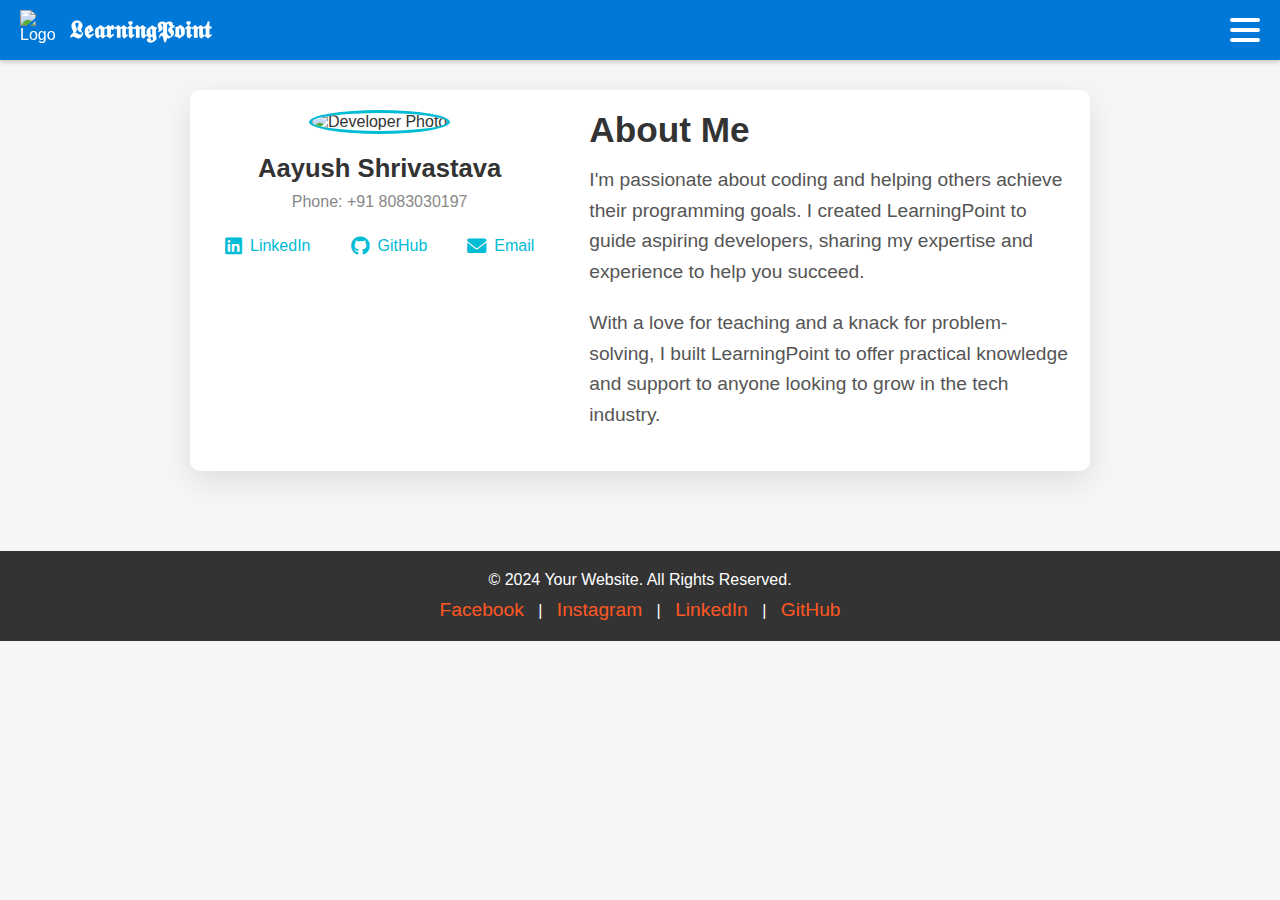
==== contact.html @ 3126063e "Add files via upload" ====
<!DOCTYPE html>
<html lang="en">
<head>
    <meta charset="UTF-8">
    <meta name="viewport" content="width=device-width, initial-scale=1.0">
    <title>About the Developer</title>
    <head>
        <!-- Add Font Awesome CDN -->
        <link href="https://cdnjs.cloudflare.com/ajax/libs/font-awesome/6.0.0-beta3/css/all.min.css" rel="stylesheet">
    </head>
    
    <style>
        /* General Reset */
        * {
            margin: 0;
            padding: 0;
            box-sizing: border-box;
        }
        
        /* Header Styling */
        .main-header {
            display: flex;
            justify-content: space-between;
            align-items: center;
            padding: 10px 20px;
            background-color: #0078d7;
            color: #fff;
            position: fixed;
            top: 0;
            left: 0;
            right: 0;
            z-index: 1000;
            height: 60px;
            box-shadow: 0 2px 5px rgba(0, 0, 0, 0.2);
        }
        body {
            padding-top: 60px; /* Add padding to avoid overlap with fixed header */
        }
        
        .logo {
            display: flex;
            align-items: center;
        }

        .logo-img {
            width: 40px;
            height: 40px;
            margin-right: 10px;
        }

        .logo-text {
            font-size: 1.5rem;
            font-weight: bold;
        }

        /* Toggle Menu Styling */
        .toggle-menu {
            display: flex;
            flex-direction: column;
            justify-content: space-between;
            width: 30px;
            height: 24px;
            cursor: pointer;
        }

        .toggle-bar {
            width: 100%;
            height: 4px;
            background-color: #fff;
            border-radius: 2px;
            transition: transform 0.3s ease, opacity 0.3s ease;
        }

        /* Navigation Menu */
        .nav-menu {
            position: absolute;
            top: 100%;
            right: 20px;
            background-color: #fff;
            color: #333;
            border-radius: 8px;
            box-shadow: 0 4px 8px rgba(0, 0, 0, 0.1);
            overflow: hidden;
            transform: translateY(-20px);
            opacity: 0;
            visibility: hidden;
            transition: opacity 0.3s ease, transform 0.3s ease;
        }

        .nav-menu ul {
            list-style: none;
        }

        .nav-menu li {
            border-bottom: 1px solid #f0f0f0;
        }

        .nav-menu li:last-child {
            border-bottom: none;
        }

        .nav-menu a {
            display: block;
            padding: 10px 20px;
            color: #333;
            text-decoration: none;
            font-size: 1rem;
            transition: background-color 0.3s ease, color 0.3s ease;
        }

        .nav-menu a:hover {
            background-color: #0078d7;
            color: #fff;
        }

        /* Toggle Active State */
        .toggle-menu.active .toggle-bar:nth-child(1) {
            transform: translateY(10px) rotate(45deg);
        }

        .toggle-menu.active .toggle-bar:nth-child(2) {
            opacity: 0;
        }

        .toggle-menu.active .toggle-bar:nth-child(3) {
            transform: translateY(-10px) rotate(-45deg);
        }

        .nav-menu.active {
            transform: translateY(0);
            opacity: 1;
            visibility: visible;
        }

        /* Body Styling */
        body {
            font-family: 'Arial', sans-serif;
            background-color: #f4f7f6;
            color: #333;
            margin: 0;
            padding: 0;
        }

        .container {
            display: flex;
            justify-content: center;
            padding: 40px;
            margin-top: 50px;
        }

        .card {
            display: flex;
            flex-direction: row;
            background: #fff;
            border-radius: 10px;
            box-shadow: 0 10px 30px rgba(0, 0, 0, 0.1);
            overflow: hidden;
            width: 900px;
            padding: 20px;
            transition: transform 0.3s ease;
        }

        .card:hover {
            transform: scale(1.02);
        }

        /* Left Side */
        .left-side {
            flex: 1;
            padding-right: 20px;
            text-align: center;
        }

        .left-side img {
            width: 150px;
            height: 150px;
            border-radius: 50%;
            object-fit: cover;
            margin-bottom: 20px;
            border: 3px solid #00bcd4;
            transition: transform 0.3s ease;
        }

        .left-side img:hover {
            transform: scale(1.1);
        }

        .left-side h3 {
            font-size: 1.6rem;
            color: #333;
            margin-bottom: 10px;
        }

        .left-side p {
            font-size: 1rem;
            color: #888;
            margin-bottom: 10px;
        }

       /* Social Links Styling */
.social-links {
    display: flex;
    flex-direction: row;
    gap: 10px;
    justify-content: center;
    margin-top: 15px;
}

.social-links a {
    padding: 10px 15px;
    /*background-color: #00bcd4;*/
    color: #00bcd4;
    text-decoration: none;
    border-radius: 25px;
    font-size: 1rem;
    transition: background-color 0.3s ease;
    display: flex;
    align-items: center; /* Align icons and text */
}

.social-links a i {
    margin-right: 8px; /* Space between icon and text */
    font-size: 1.2rem; /* Adjust icon size */
}
/*
.social-links a:hover {
    background-color: #00796b;
}*/

        /* Right Side */
        .right-side {
            flex: 2;
            padding-left: 20px;
            display: flex;
            flex-direction: column;
            justify-content: center;
        }

        .right-side h1 {
            font-size: 2.2rem;
            color: #333;
            margin-bottom: 15px;
        }

        .right-side p {
            font-size: 1.2rem;
            color: #555;
            line-height: 1.6;
            margin-bottom: 20px;
        }

        .right-side .social-links {
            margin-top: 30px;
        }

        <!-- .right-side .social-links a {
            padding: 12px 25px;
            background-color: #00bcd4;
            color: #fff;
            text-decoration: none;
            border-radius: 25px;
            margin-top: 10px;
            transition: background-color 0.3s ease;
        }

        .right-side .social-links a:hover {
            background-color: #00796b;
        } -->

        /* Responsive Design */
        @media (max-width: 768px) {
            .container {
                flex-direction: column;
                padding: 20px;
            }

            .card {
                flex-direction: column;
                padding: 20px;
                width: 100%; /* Ensures the card takes up the full width on small screens */
            }

            .left-side {
                padding-right: 0;
                text-align: center;
            }

            .right-side {
                padding-left: 0;
            }

            .right-side h1 {
                font-size: 1.8rem;
            }

            .right-side p {
                font-size: 1rem;
            }

            /* Mobile Header Adjustments */
            .main-header {
                padding: 10px 15px;
                height: auto; /* Allow height to adjust for mobile */
            }

            .toggle-menu {
                display: block;
            }
        }

        /* footer*/
        footer {
            background-color: #333;
            color: #fff;
            text-align: center;
            padding: 20px 0;
            margin-top: 40px;
        }
    
        footer p {
            margin: 0;
            font-size: 1rem;
        }
    
        footer a {
            color: #ff5722;
            text-decoration: none;
            font-size: 1.2rem;
        }
    
        footer a:hover {
            text-decoration: underline;
        }
    
        .footer-social-links {
            margin-top: 10px;
        }
    
        .footer-social-links a {
            margin: 0 10px;
        }
    
        @media (max-width: 768px) {
            footer p {
                font-size: 0.9rem;
            }
    
            footer a {
                font-size: 1rem;
            }
    
            .footer-social-links {
                margin-top: 15px;
            }
    
            .footer-social-links a {
                font-size: 1rem;
                margin: 0 8px;
            }
        }
    </style>
</head>
<body>

    <!-- Header -->
    <header class="main-header">
        <div class="logo">
            <img src="LearningPoint.webp" alt="Logo" class="logo-img">
            <span class="logo-text">𝕷𝖊𝖆𝖗𝖓𝖎𝖓𝖌𝕻𝖔𝖎𝖓𝖙</span>
        </div>
        <div class="toggle-menu">
            <div class="toggle-bar"></div>
            <div class="toggle-bar"></div>
            <div class="toggle-bar"></div>
        </div>
        <nav class="nav-menu">
            <ul>
                <li><a href="index.html">Home</a></li>
                <li><a href="courses.html">Courses</a></li>
                <li><a href="project.html">Projects</a></li>
                <li><a href="contact.html">Contact</a></li>
            </ul>
        </nav>
    </header>

    <div class="container">
        <div class="card">
            <div class="left-side">
                <img src="987.jpg" alt="Developer Photo">
                <h3>Aayush Shrivastava</h3>
                <p>Phone: +91 8083030197</p>
                <div class="social-links">
                    <a href="https://linkedin.com/in/lifeline024" target="_blank"><i class="fab fa-linkedin"></i> LinkedIn</a>
                    <a href="https://github.com/lifeline024" target="_blank"><i class="fab fa-github"></i> GitHub</a>
                    <a href="mailto:rajaayush931@gmail.com" target="_blank"><i class="fas fa-envelope"></i> Email</a>
                </div>
                
            </div>
            <br>
            <div class="right-side">
                <h1>About Me</h1>
                <p>I'm passionate about coding and helping others achieve their programming goals. I created LearningPoint to guide aspiring developers, sharing my expertise and experience to help you succeed.</p>
                <p>With a love for teaching and a knack for problem-solving, I built LearningPoint to offer practical knowledge and support to anyone looking to grow in the tech industry.</p>
            </div>
        </div>
    </div>
<footer>
    <p>&copy; 2024 Your Website. All Rights Reserved.</p>
    <div class="footer-social-links">
        <a href="https://www.facebook.com/yourprofile" target="_blank">Facebook</a> |
        <a href="https://www.instagram.com/yourprofile" target="_blank">Instagram</a> |
        <a href="https://www.linkedin.com/in/yourprofile" target="_blank">LinkedIn</a> |
        <a href="https://github.com/yourprofile" target="_blank">GitHub</a>
    </div>
</footer>
    <script>
        const toggleMenu = document.querySelector('.toggle-menu');
        const navMenu = document.querySelector('.nav-menu');
        
        toggleMenu.addEventListener('click', () => {
            toggleMenu.classList.toggle('active');
            navMenu.classList.toggle('active');
        });
    </script>
</body>
</html>
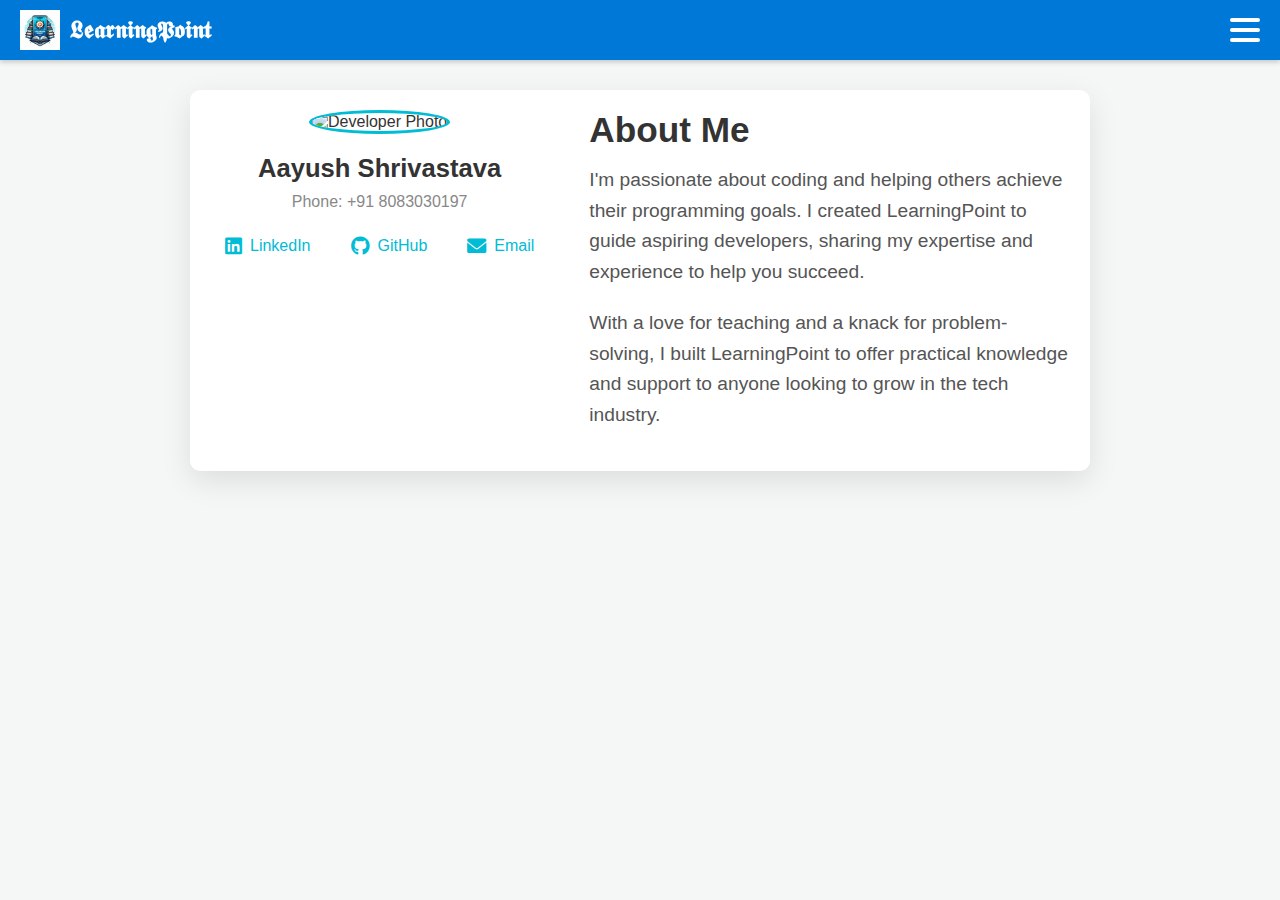
==== commit d5c90870: "Update contact.html" ====
--- a/contact.html
+++ b/contact.html
@@ -365,7 +365,7 @@
     <!-- Header -->
     <header class="main-header">
         <div class="logo">
-            <img src="LearningPoint.webp" alt="Logo" class="logo-img">
+            <img src="logo.png" alt="Logo" class="logo-img">
             <span class="logo-text">𝕷𝖊𝖆𝖗𝖓𝖎𝖓𝖌𝕻𝖔𝖎𝖓𝖙</span>
         </div>
         <div class="toggle-menu">
@@ -375,7 +375,7 @@
         </div>
         <nav class="nav-menu">
             <ul>
-                <li><a href="index.html">Home</a></li>
+                <li><a href="home.html">Home</a></li>
                 <li><a href="courses.html">Courses</a></li>
                 <li><a href="project.html">Projects</a></li>
                 <li><a href="contact.html">Contact</a></li>
@@ -404,15 +404,15 @@
             </div>
         </div>
     </div>
-<footer>
-    <p>&copy; 2024 Your Website. All Rights Reserved.</p>
-    <div class="footer-social-links">
-        <a href="https://www.facebook.com/yourprofile" target="_blank">Facebook</a> |
-        <a href="https://www.instagram.com/yourprofile" target="_blank">Instagram</a> |
-        <a href="https://www.linkedin.com/in/yourprofile" target="_blank">LinkedIn</a> |
-        <a href="https://github.com/yourprofile" target="_blank">GitHub</a>
-    </div>
-</footer>
+<!--  <footer>
+<p>&copy; 2024 LearningPoint. All Rights Reserved.</p>
+<div class="footer-social-links">
+    <a href="https://www.facebook.com/profile.php?id=61557422087403">Facebook</a> |
+    <a href="https://www.instagram.com/_lifeline024/">Instagram</a> |
+    <a href="https://www.linkedin.com/in/aayush-shrivastava-6981a3308/">LinkedIn</a> |
+    <a href="https://github.com/lifeline024">GitHub</a>
+</div>
+</footer> -->
     <script>
         const toggleMenu = document.querySelector('.toggle-menu');
         const navMenu = document.querySelector('.nav-menu');
